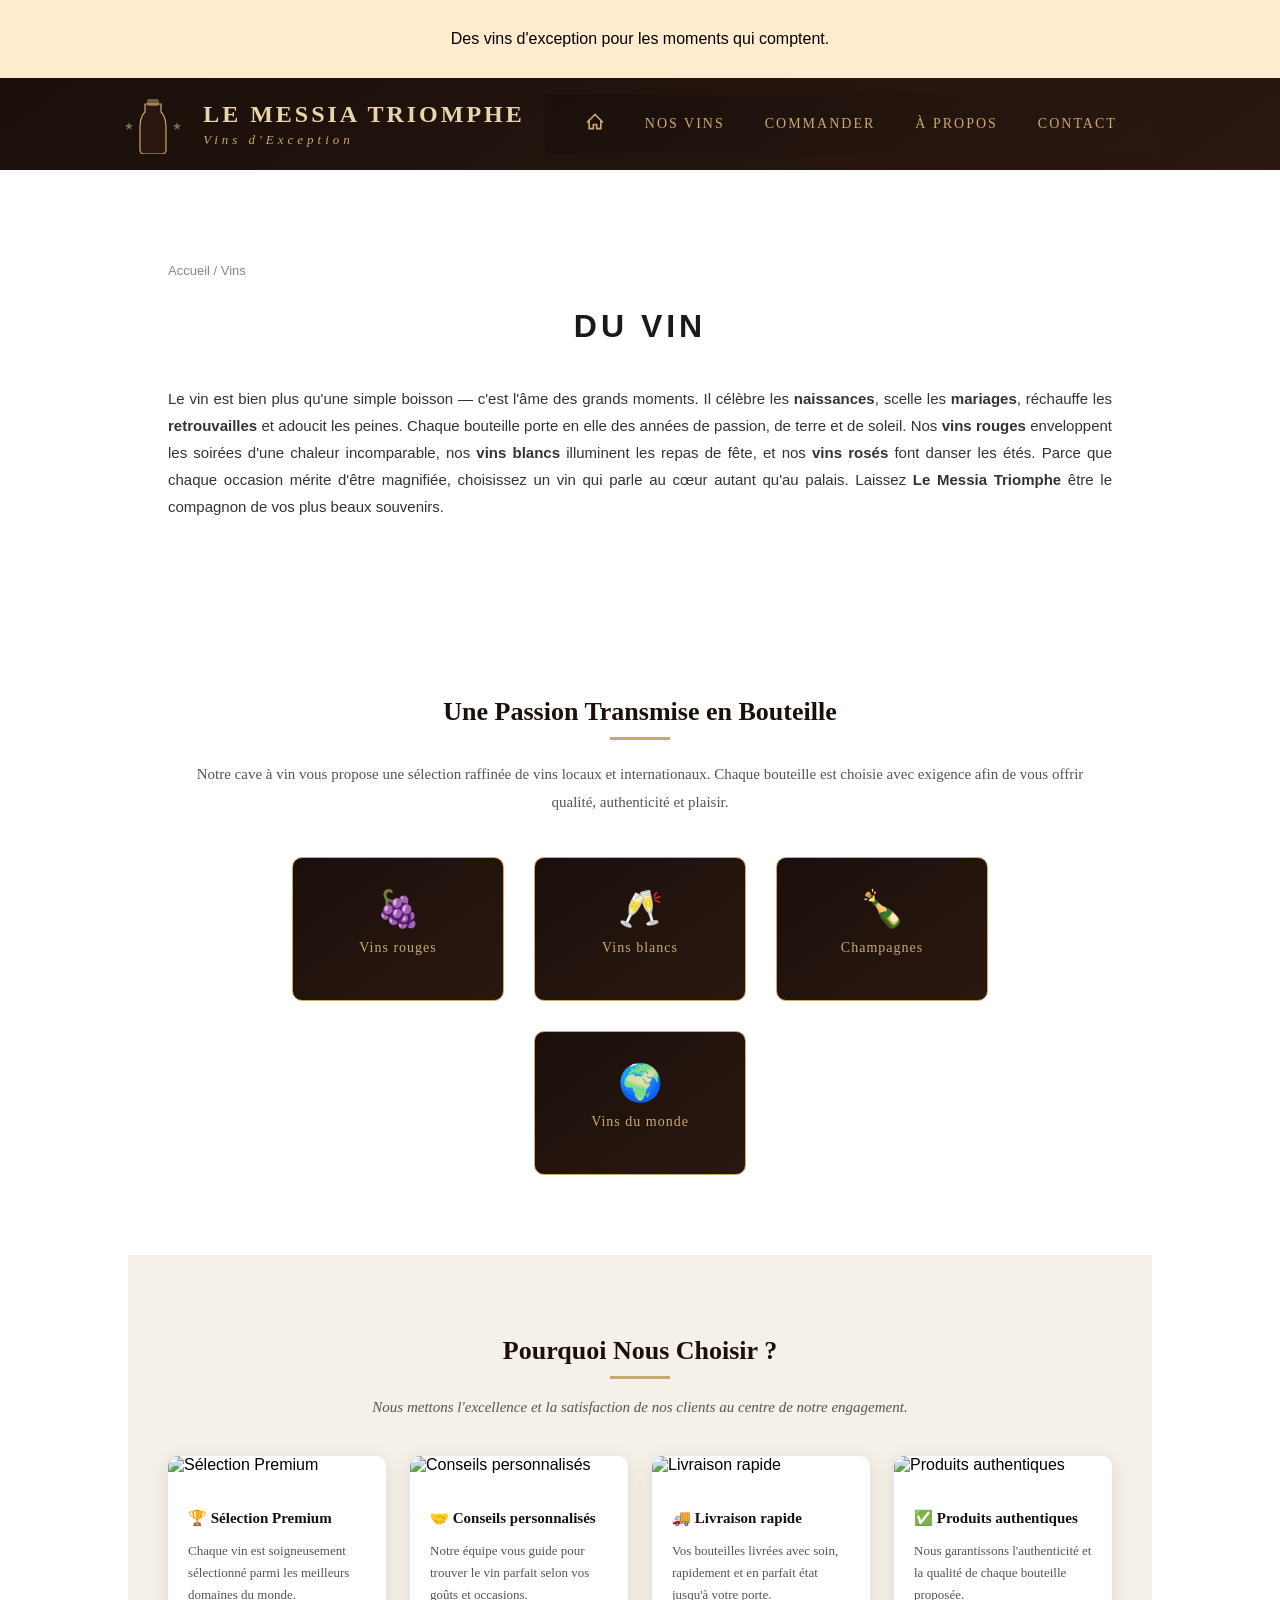
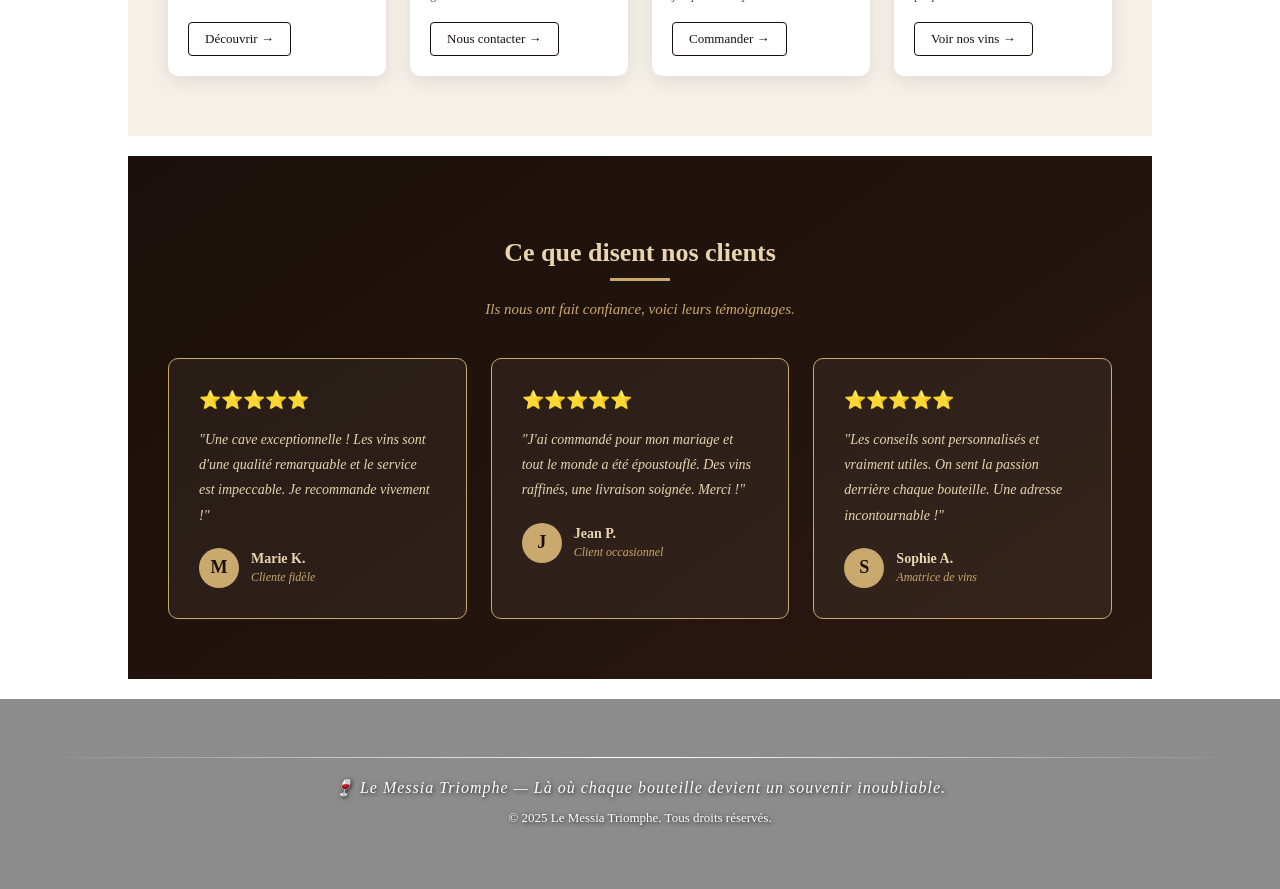
==== cave-à-vin.html @ 479838c8 "Add files via upload" ====
<!DOCTYPE html>
<html lang="fr">
<head>
    <meta charset="UTF-8">
    <meta name="viewport" content="width=device-width, initial-scale=1.0">
    <title>Cave à Vin "LE MESSIA TRIOMPHE" – Découvrez Nos Grands Crus</title>
    <link rel="stylesheet" href="cave-à-vin.css">
</head>

<body>
 <header>   
   <p class="message">Des vins d'exception pour les moments qui comptent.
</p>
   <div class="head">
     <svg width="60" height="60" viewBox="0 0 60 60" fill="none">
      <path d="M22 10h16v8c0 0 5 4 5 14v24a4 4 0 0 1-4 4H21a4 4 0 0 1-4-4V32c0-10 5-14 5-14V10z" fill="#2a1810" stroke="#c9a96e" stroke-width="1.2"/>
      <rect x="24" y="5" width="12" height="7" rx="2" fill="#c9a96e" opacity="0.5"/>
      <path d="M6 28 L7 31 L10 31 L7.5 33 L8.5 36 L6 34 L3.5 36 L4.5 33 L2 31 L5 31 Z" fill="#c9a96e" opacity="0.6"/>
      <path d="M54 28 L55 31 L58 31 L55.5 33 L56.5 36 L54 34 L51.5 36 L52.5 33 L50 31 L53 31 Z" fill="#c9a96e" opacity="0.6"/>
    </svg>
 
    <!-- Texte -->
    <div class="head-text">
      <span class="head-nom">LE MESSIA TRIOMPHE</span>
      <span class="head-slogan">Vins d'Exception</span>
   

   </div>

   <nav>
  <ul>
    <li>
      <a href="cave-à-vin.html">
        <!-- Icône maison SVG -->
        <svg width="20" height="20" viewBox="0 0 24 24" fill="none">
          <path d="M3 12L12 3L21 12" stroke="#c9a96e" stroke-width="2" stroke-linecap="round"/>
          <path d="M5 10V20H10V15H14V20H19V10" stroke="#c9a96e" stroke-width="2" stroke-linecap="round" stroke-linejoin="round"/>
        </svg>
      </a>
    </li>
    <li><a href="vins.html">Nos Vins</a></li>
    <li><a href="commander.html">Commander</a></li>
    <li><a href="à-propos.html">À Propos</a></li>
    <li><a href="contact.html">Contact</a></li>
  </ul>
</nav>
</header>

<main class="main">
<section id="accueil">
  <p class="fil-ariane">Accueil / Vins</p>
  <h2>DU VIN</h2>
  <p class="texte-accueil">
    Le vin est bien plus qu'une simple boisson — c'est l'âme des 
    grands moments. Il célèbre les <strong>naissances</strong>, 
    scelle les <strong>mariages</strong>, réchauffe les 
    <strong>retrouvailles</strong> et adoucit les peines. 
    Chaque bouteille porte en elle des années de passion, de terre 
    et de soleil. Nos <strong>vins rouges</strong> enveloppent les 
    soirées d'une chaleur incomparable, nos <strong>vins blancs</strong> 
    illuminent les repas de fête, et nos <strong>vins rosés</strong> 
    font danser les étés. Parce que chaque occasion mérite d'être 
    magnifiée, choisissez un vin qui parle au cœur autant qu'au palais. 
    Laissez <strong>Le Messia Triomphe</strong> être le compagnon 
    de vos plus beaux souvenirs.
  </p>



</section>

<section id="presentation">
  <div class="presentation-container">

    <h2 class="presentation-titre">Une Passion Transmise en Bouteille</h2>
    <div class="presentation-ligne"></div>
    <p class="presentation-texte">
      Notre cave à vin vous propose une sélection raffinée de vins locaux et internationaux.
      Chaque bouteille est choisie avec exigence afin de vous offrir qualité, authenticité et plaisir.
    </p>

    <div class="presentation-cards">
      <div class="pcard">
        <span>🍇</span>
        <p>Vins rouges</p>
      </div>
      <div class="pcard">
        <span>🥂</span>
        <p>Vins blancs</p>
      </div>
      <div class="pcard">
        <span>🍾</span>
        <p>Champagnes</p>
      </div>
      <div class="pcard">
        <span>🌍</span>
        <p>Vins du monde</p>
      </div>
    </div>

  </div>
</section>

<section id="pourquoi">
  <div class="pourquoi-container">

    <h2 class="pourquoi-titre">Pourquoi Nous Choisir ?</h2>
    <div class="pourquoi-ligne"></div>
    <p class="pourquoi-intro">
      Nous mettons l'excellence et la satisfaction de nos clients au centre de notre engagement.
    </p>

    <div class="pourquoi-cards">

      <div class="wcard">
        <img src="https://images.unsplash.com/photo-1474722883778-792e7990302f?w=400" alt="Sélection Premium">
        <div class="wcard-body">
          <h3>🏆 Sélection Premium</h3>
          <p>Chaque vin est soigneusement sélectionné parmi les meilleurs domaines du monde.</p>
          <a href="vins.html" class="wcard-btn">Découvrir →</a>
        </div>
      </div>

      <div class="wcard">
        <img src="https://images.unsplash.com/photo-1510812431401-41d2bd2722f3?w=400" alt="Conseils personnalisés">
        <div class="wcard-body">
          <h3>🤝 Conseils personnalisés</h3>
          <p>Notre équipe vous guide pour trouver le vin parfait selon vos goûts et occasions.</p>
          <a href="contact.html" class="wcard-btn">Nous contacter →</a>
        </div>
      </div>

      <div class="wcard">
        <img src="https://images.unsplash.com/photo-1558618666-fcd25c85cd64?w=400" alt="Livraison rapide">
        <div class="wcard-body">
          <h3>🚚 Livraison rapide</h3>
          <p>Vos bouteilles livrées avec soin, rapidement et en parfait état jusqu'à votre porte.</p>
          <a href="commander.html" class="wcard-btn">Commander →</a>
        </div>
      </div>

      <div class="wcard">
        <img src="https://images.unsplash.com/photo-1506377247377-2a5b3b417ebb?w=400" alt="Produits authentiques">
        <div class="wcard-body">
          <h3>✅ Produits authentiques</h3>
          <p>Nous garantissons l'authenticité et la qualité de chaque bouteille proposée.</p>
          <a href="vins.html" class="wcard-btn">Voir nos vins →</a>
        </div>
      </div>

    </div>
  </div>
</section>

<section id="avis">
  <div class="avis-container">

    <h2 class="avis-titre">Ce que disent nos clients</h2>
    <div class="avis-ligne"></div>
    <p class="avis-intro">Ils nous ont fait confiance, voici leurs témoignages.</p>

    <div class="avis-cards">

      <div class="acard">
        <div class="acard-etoiles">⭐⭐⭐⭐⭐</div>
        <p class="acard-texte">"Une cave exceptionnelle ! Les vins sont d'une qualité remarquable et le service est impeccable. Je recommande vivement !"</p>
        <div class="acard-auteur">
          <div class="acard-avatar">M</div>
          <div>
            <strong>Marie K.</strong>
            <span>Cliente fidèle</span>
          </div>
        </div>
      </div>

      <div class="acard">
        <div class="acard-etoiles">⭐⭐⭐⭐⭐</div>
        <p class="acard-texte">"J'ai commandé pour mon mariage et tout le monde a été époustouflé. Des vins raffinés, une livraison soignée. Merci !"</p>
        <div class="acard-auteur">
          <div class="acard-avatar">J</div>
          <div>
            <strong>Jean P.</strong>
            <span>Client occasionnel</span>
          </div>
        </div>
      </div>

      <div class="acard">
        <div class="acard-etoiles">⭐⭐⭐⭐⭐</div>
        <p class="acard-texte">"Les conseils sont personnalisés et vraiment utiles. On sent la passion derrière chaque bouteille. Une adresse incontournable !"</p>
        <div class="acard-auteur">
          <div class="acard-avatar">S</div>
          <div>
            <strong>Sophie A.</strong>
            <span>Amatrice de vins</span>
          </div>
        </div>
      </div>

    </div>
  </div>
</section>


</main>


<footer>
  <hr class="footer-ligne">
  <p class="footer-texte">
    🍷 <em>Le Messia Triomphe</em> — Là où chaque bouteille devient un souvenir inoubliable.
  </p>
  <p class="footer-copy">© 2025 Le Messia Triomphe. Tous droits réservés.</p>
</footer>


</body>
</html>
---- cave-à-vin.css ----
body {
  font-family: 'Inter', 'Segoe UI', Arial, sans-serif;
  background-image: url(https://i.pinimg.com/736x/8a/44/51/8a445153ec0508d6c50805e18ddd11cd.jpg) ;
  background-size: cover;
  background-repeat: no-repeat;
  background-position: center;
  min-height: 100vh;  
  margin: 0;
}

.message {
  font-family: Georgia, "Helvetica Neue", Helvetica, sans-serif;
  background-color: blanchedalmond;
  text-align: center;
  margin: auto;
  padding: 30px 40px;
}

.head {
  width: 100%;
  background: linear-gradient(145deg, #1a0f0a, #2a1810);
  display: flex;
  align-items: center;
  justify-content: center;
  gap: 20px;
  padding: 16px 40px;
  box-sizing: border-box;
}

.head-text {
  display: flex;
  flex-direction: column;
}

.head-nom {
  font-family: Georgia, serif;
  font-size: 24px;
  font-weight: 700;
  color: #e8d5b0;
  letter-spacing: 3px;
}

.head-slogan {
  font-family: Georgia, serif;
  font-size: 13px;
  font-style: italic;
  color: #c9a96e;
  letter-spacing: 4px;
  margin-top: 4px;
}

nav {
  background: linear-gradient(145deg, #1a0f0a, #2a1810);
  padding: 0 40px;
  position: sticky;
  top: 0;
  z-index: 100;
}

nav ul {
  list-style: none;
  margin: 0;
  padding: 0;
  display: flex;
  align-items: center;
  gap: 40px;
}

nav ul li a {
  color: #c9a96e;
  text-decoration: none;
  font-family: Georgia, serif;
  font-size: 14px;
  letter-spacing: 2px;
  text-transform: uppercase;
  padding: 18px 0;
  display: block;
  transition: color 0.3s ease;
}

nav ul li a:hover {
  color: #e8d5b0;
}

.main{
  
  
  margin: 0 auto;
  background: rgba(255, 255, 255, 0.95);
  padding: 20px;
  width: 80%;
}



#accueil {
  padding: 60px 40px;
  background: rgba(255, 255, 255, 0.85);
}

.fil-ariane {
  font-size: 13px;
  color: #888;
  margin-bottom: 30px;
}

#accueil h2 {
  font-family: 'Arial', sans-serif;
  font-size: 32px;
  font-weight: 700;
  text-align: center;
  letter-spacing: 4px;
  color: #1a1a1a;
  margin-bottom: 40px;
}

.texte-accueil {
  font-family: 'Arial', sans-serif;
  font-size: 15px;
  color: #333;
  line-height: 1.8;
  text-align: justify;
}


#apropos {
  background: rgba(255, 255, 255, 0.95);
  padding: 50px 40px;
  margin-top: 20px;
}

.apropos-container {
  display: flex;
  gap: 40px;
  align-items: center;
  max-width: 900px;
  margin: 0 auto;
}

.apropos-texte {
  flex: 1;
}

.apropos-texte h2 {
  font-family: Georgia, serif;
  font-size: 22px;
  font-weight: 700;
  color: #1a0f0a;
  margin-bottom: 10px;
}

.apropos-ligne {
  width: 60px;
  height: 3px;
  background: #c9a96e;
  margin-bottom: 20px;
}

.apropos-texte p {
  font-family: Georgia, serif;
  font-size: 14px;
  color: #333;
  line-height: 1.9;
  text-align: justify;
}

.lire-plus {
  display: inline-block;
  margin-top: 20px;
  color: #c9a96e;
  font-family: Georgia, serif;
  font-size: 14px;
  text-decoration: none;
  font-weight: 600;
}

.lire-plus:hover {
  color: #1a0f0a;
}

.apropos-image {
  flex: 1;
}

.apropos-image img {
  width: 100%;
  border-radius: 10px;
  object-fit: cover;
  height: 350px;
}

#presentation {
  background: rgba(255, 255, 255, 0.95);
  padding: 60px 40px;
  margin-top: 20px;
  text-align: center;
}

.presentation-container {
  max-width: 900px;
  margin: 0 auto;
}

.presentation-titre {
  font-family: Georgia, serif;
  font-size: 26px;
  font-weight: 700;
  color: #1a0f0a;
  margin-bottom: 10px;
}

.presentation-ligne {
  width: 60px;
  height: 3px;
  background: #c9a96e;
  margin: 0 auto 20px auto;
}

.presentation-texte {
  font-family: Georgia, serif;
  font-size: 15px;
  color: #555;
  line-height: 1.9;
  margin-bottom: 40px;
}

.presentation-cards {
  display: flex;
  justify-content: center;
  gap: 30px;
  flex-wrap: wrap;
}

.pcard {
  background: linear-gradient(145deg, #1a0f0a, #2a1810);
  border: 1px solid #c9a96e;
  border-radius: 10px;
  padding: 30px 25px;
  width: 160px;
  text-align: center;
  transition: transform 0.3s ease;
}

.pcard:hover {
  transform: translateY(-6px);
}

.pcard span {
  font-size: 36px;
}

.pcard p {
  color: #c9a96e;
  font-family: Georgia, serif;
  font-size: 14px;
  margin-top: 10px;
  letter-spacing: 1px;
}

#pourquoi {
  background: #f5f0e8;
  padding: 60px 40px;
  margin-top: 20px;
  text-align: center;
}

.pourquoi-container {
  max-width: 1000px;
  margin: 0 auto;
}

.pourquoi-titre {
  font-family: Georgia, serif;
  font-size: 26px;
  font-weight: 700;
  color: #1a0f0a;
  margin-bottom: 10px;
}

.pourquoi-ligne {
  width: 60px;
  height: 3px;
  background: #c9a96e;
  margin: 0 auto 20px auto;
}

.pourquoi-intro {
  font-family: Georgia, serif;
  font-size: 15px;
  color: #555;
  font-style: italic;
  margin-bottom: 40px;
}

.pourquoi-cards {
  display: flex;
  gap: 24px;
  flex-wrap: wrap;
  justify-content: center;
}

.wcard {
  background: white;
  border-radius: 10px;
  box-shadow: 0 4px 20px rgba(0,0,0,0.1);
  flex: 1;
  max-width: 220px;
  overflow: hidden;
  transition: transform 0.3s ease;
  text-align: left;
}

.wcard:hover {
  transform: translateY(-6px);
}

.wcard img {
  width: 100%;
  height: 160px;
  object-fit: cover;
}

.wcard-body {
  padding: 20px;
}

.wcard-body h3 {
  font-family: Georgia, serif;
  font-size: 15px;
  color: #1a0f0a;
  margin-bottom: 10px;
}

.wcard-body p {
  font-family: Georgia, serif;
  font-size: 13px;
  color: #555;
  line-height: 1.7;
  margin-bottom: 16px;
}

.wcard-btn {
  display: inline-block;
  padding: 8px 16px;
  border: 1px solid #1a0f0a;
  border-radius: 4px;
  color: #1a0f0a;
  font-family: Georgia, serif;
  font-size: 13px;
  text-decoration: none;
  transition: all 0.3s ease;
}

.wcard-btn:hover {
  background: #1a0f0a;
  color: #c9a96e;
}


#avis {
  background: linear-gradient(145deg, #1a0f0a, #2a1810);
  padding: 60px 40px;
  margin-top: 20px;
  text-align: center;
}

.avis-container {
  max-width: 1000px;
  margin: 0 auto;
}

.avis-titre {
  font-family: Georgia, serif;
  font-size: 26px;
  font-weight: 700;
  color: #e8d5b0;
  margin-bottom: 10px;
}

.avis-ligne {
  width: 60px;
  height: 3px;
  background: #c9a96e;
  margin: 0 auto 20px auto;
}

.avis-intro {
  font-family: Georgia, serif;
  font-size: 15px;
  color: #c9a96e;
  font-style: italic;
  margin-bottom: 40px;
}

.avis-cards {
  display: flex;
  gap: 24px;
  flex-wrap: wrap;
  justify-content: center;
}

.acard {
  background: rgba(255, 255, 255, 0.05);
  border: 1px solid #c9a96e;
  border-radius: 10px;
  padding: 30px;
  flex: 1;
  max-width: 280px;
  text-align: left;
  transition: transform 0.3s ease;
}

.acard:hover {
  transform: translateY(-6px);
  background: rgba(201, 169, 110, 0.1);
}

.acard-etoiles {
  font-size: 18px;
  margin-bottom: 16px;
}

.acard-texte {
  font-family: Georgia, serif;
  font-size: 14px;
  color: #e8d5b0;
  line-height: 1.8;
  font-style: italic;
  margin-bottom: 20px;
}

.acard-auteur {
  display: flex;
  align-items: center;
  gap: 12px;
}

.acard-avatar {
  width: 40px;
  height: 40px;
  border-radius: 50%;
  background: #c9a96e;
  color: #1a0f0a;
  font-family: Georgia, serif;
  font-weight: 700;
  font-size: 18px;
  display: flex;
  align-items: center;
  justify-content: center;
}

.acard-auteur strong {
  display: block;
  color: #e8d5b0;
  font-family: Georgia, serif;
  font-size: 14px;
}

.acard-auteur span {
  color: #c9a96e;
  font-family: Georgia, serif;
  font-size: 12px;
  font-style: italic;
}

footer {
  background-image: url(../../../Téléchargements/karim-ben-van-NIuPijtYdz4-unsplash.jpg);
  background-size: cover;
  background-position: center;
  position: relative;
  padding: 50px 40px;
  text-align: center;
}

footer::before {
  content: '';
  position: absolute;
  top: 0; left: 0;
  width: 100%;
  height: 100%;
  background: rgba(0, 0, 0, 0.45); /* overlay léger pour garder les fleurs visibles */
}

footer * {
  position: relative;
  z-index: 1;
}

.footer-ligne {
  border: none;
  height: 1px;
  background: linear-gradient(90deg, transparent, #ffffff, transparent);
  margin-bottom: 20px;
}

.footer-texte {
  font-family: Georgia, serif;
  font-size: 16px;
  color: #ffffff;        /* ← blanc pour bien lire */
  font-style: italic;
  letter-spacing: 1px;
  margin-bottom: 10px;
  text-shadow: 1px 1px 4px rgba(0,0,0,0.8); /* ← ombre pour lisibilité */
}

.footer-copy {
  font-family: Georgia, serif;
  font-size: 13px;
  color: #ffffff;        /* ← blanc */
  text-shadow: 1px 1px 4px rgba(0,0,0,0.8);
}



.vins-intro {
  background: rgba(255, 255, 255, 0.95);
  text-align: center;
  padding: 50px 40px 30px 40px;
  max-width: 800px;
  margin: 20px auto;  /* ← changez 0 auto par 20px auto */
}



.vins-intro-titre {
  font-family: Georgia, serif;
  font-size: 28px;
  font-weight: 700;
  color: #1a0f0a;
  margin-bottom: 10px;
}

.vins-intro-ligne {
  width: 60px;
  height: 3px;
  background: #c9a96e;
  margin: 0 auto 20px auto;
}

.vins-intro-texte {
  font-family: Georgia, serif;
  font-size: 15px;
  color: #555;
  line-height: 1.9;
  font-style: italic;
}

/* ─── GRILLE DES VINS ─── */
.vins-grille {
  display: flex;
  flex-wrap: wrap;
  gap: 24px;
  justify-content: center;
  padding: 40px;
  max-width: 1200px;
  margin: 0 auto;
}

/* ─── CARTE VIN ─── */
.vcard {
  background: white;
  border-radius: 10px;
  box-shadow: 0 4px 20px rgba(0,0,0,0.15);
  width: 200px;
  overflow: hidden;
  transition: transform 0.3s ease;
  text-align: center;
}

.vcard:hover {
  transform: translateY(-6px);
}

.vcard img {
  width: 100%;
  height: 200px;
  object-fit: cover;
}

.vcard-body {
  padding: 16px;
}

.vcard-body h3 {
  font-family: Georgia, serif;
  font-size: 14px;
  color: #1a0f0a;
  margin-bottom: 8px;
  min-height: 40px;
}

.vcard-prix {
  font-family: Georgia, serif;
  font-size: 16px;
  font-weight: 700;
  color: #c9a96e;
  margin-bottom: 12px;
}

.vcard-btn {
  display: inline-block;
  padding: 8px 20px;
  background: linear-gradient(145deg, #1a0f0a, #2a1810);
  color: #c9a96e;
  font-family: Georgia, serif;
  font-size: 13px;
  text-decoration: none;
  border-radius: 4px;
  transition: all 0.3s ease;
}

.vcard-btn:hover {
  background: #c9a96e;
  color: #1a0f0a;
}

#btn-top {
  position: fixed;
  bottom: 30px;
  right: 30px;
  background: linear-gradient(145deg, #1a0f0a, #2a1810);
  color: #c9a96e;
  border: 1px solid #c9a96e;
  border-radius: 50%;
  width: 55px;
  height: 55px;
  font-size: 18px;
  cursor: pointer;
  box-shadow: 0 4px 20px rgba(0,0,0,0.4);
  transition: transform 0.3s ease, background 0.3s ease;
  z-index: 999;
}

#btn-top:hover {
  transform: translateY(-4px);
  background: #c9a96e;
  color: #1a0f0a;
 }



 header {
  margin: 0;
  padding-bottom: 0;
}

nav {
  margin: 0;
  margin-top: 0;
  padding-top: 0;
}

body {
  margin: 0;
  padding: 0;
}

.cmd-main {
  max-width: 900px;
  margin: 30px auto;
  padding: 0 20px 40px 20px;
}
.cmd-titre {
  font-family: Georgia, serif;
  font-size: 28px;
  font-weight: 700;
  color: #e8d5b0;
  text-align: center;
  margin-bottom: 10px;
}
.cmd-ligne {
  width: 60px;
  height: 3px;
  background: #c9a96e;
  margin: 0 auto 16px auto;
}
.cmd-intro {
  font-family: Georgia, serif;
  font-size: 14px;
  color: #c9a96e;
  text-align: center;
  font-style: italic;
  margin-bottom: 40px;
}
.cmd-section {
  background: rgba(255,255,255,0.05);
  border: 1px solid #3d2415;
  border-radius: 10px;
  padding: 30px;
  margin-bottom: 24px;
}
.cmd-section h3 {
  font-family: Georgia, serif;
  font-size: 18px;
  color: #e8d5b0;
  margin-bottom: 8px;
  padding-bottom: 10px;
  border-bottom: 1px solid #3d2415;
}
.cmd-section-intro {
  font-family: Georgia, serif;
  font-size: 13px;
  color: #c9a96e;
  font-style: italic;
  margin-bottom: 20px;
}
.cmd-grid {
  display: flex;
  flex-wrap: wrap;
  gap: 16px;
}
.cmd-field {
  display: flex;
  flex-direction: column;
  flex: 1;
  min-width: 200px;
}
.cmd-field.full {
  width: 100%;
  flex: none;
}
.cmd-field label {
  font-family: Georgia, serif;
  font-size: 13px;
  color: #c9a96e;
  margin-bottom: 6px;
}
.cmd-field input,
.cmd-field select,
.cmd-field textarea {
  background: #1a0f0a;
  border: 1px solid #3d2415;
  border-radius: 6px;
  padding: 10px 14px;
  color: #e8d5b0;
  font-family: Georgia, serif;
  font-size: 14px;
  outline: none;
  transition: border 0.3s ease;
}
.cmd-field input:focus,
.cmd-field select:focus,
.cmd-field textarea:focus {
  border-color: #c9a96e;
}
.cmd-field input::placeholder,
.cmd-field textarea::placeholder {
  color: #555;
  font-style: italic;
}
.cmd-field select option {
  background: #1a0f0a;
  color: #e8d5b0;
}
.cmd-submit {
  text-align: center;
  margin-top: 30px;
}
.cmd-submit button {
  background: linear-gradient(145deg, #c9a96e, #a8843a);
  color: #1a0f0a;
  border: none;
  border-radius: 6px;
  padding: 16px 48px;
  font-family: Georgia, serif;
  font-size: 16px;
  font-weight: 700;
  letter-spacing: 2px;
  cursor: pointer;
  transition: transform 0.3s ease, box-shadow 0.3s ease;
}
.cmd-submit button:hover {
  transform: translateY(-3px);
  box-shadow: 0 8px 24px rgba(201,169,110,0.3);
}
.cmd-reassurance {
  font-family: Georgia, serif;
  font-size: 14px;
  color: #c9a96e;
  text-align: center;
  margin-top: 30px;
  font-style: italic;
}
.cmd-reassurance a {
  color: #e8d5b0;
  font-weight: 700;
  text-decoration: underline;
}
.cmd-reassurance a:hover {
  color: #c9a96e;
}
/* Fond spécifique à la page commander */
.cmd-main {
  max-width: 900px;
  margin: 30px auto;
  padding: 0 20px 40px 20px;
  background: rgba(10, 5, 3, 0.92); /* fond très sombre et opaque */
  border-radius: 12px;
}

.cmd-section {
  background: rgba(255, 255, 255, 0.08); /* légèrement plus clair */
  border: 1px solid #c9a96e;            /* bordure dorée plus visible */
  border-radius: 10px;
  padding: 30px;
  margin-bottom: 24px;
}


/* ─── PAGE CONTACT ─── */
.page-contact {
  background-image: url('https://i.pinimg.com/736x/8a/44/51/8a445153ec0508d6c50805e18ddd11cd.jpg');
  background-size: cover;
  background-repeat: no-repeat;
  background-position: center;
  background-attachment: fixed;
  position: relative;
}

.page-contact::before {
  content: '';
  position: fixed;
  top: 0; left: 0;
  width: 100%;
  height: 100%;
  background: rgba(0, 0, 0, 0.45); /* ← moins opaque pour voir l'image */
  z-index: 0;
  pointer-events: none; /* ← permet de cliquer à travers */
}

.page-contact header,
.page-contact nav,
.page-contact main,
.page-contact footer {
  position: relative;
  z-index: 1;
}

.contact-form-wrapper
 {
  background: rgba(10, 5, 3, 0.85);
  border-radius: 10px;
  padding: 30px;
}

.contact-infos {
  background: rgba(10, 5, 3, 0.75);
  border-radius: 10px;
  padding: 30px;
}

.contact-main {
  max-width: 1000px;
  margin: 30px auto;
  padding: 0 20px 40px 20px;
}

.contact-titre {
  font-family: Georgia, serif;
  font-size: 28px;
  font-weight: 700;
  color: #e8d5b0;
  text-align: center;
  margin-bottom: 10px;
}

.contact-ligne {
  width: 60px;
  height: 3px;
  background: #c9a96e;
  margin: 0 auto 16px auto;
}

.contact-intro {
  font-family: Georgia, serif;
  font-size: 14px;
  color: #c9a96e;
  text-align: center;
  font-style: italic;
  margin-bottom: 40px;
}

.contact-container {
  display: flex;
  gap: 40px;
  align-items: flex-start;
  flex-wrap: wrap;
}

/* INFOS */
.contact-infos {
  flex: 1;
  min-width: 280px;
}

.contact-infos-titre {
  font-family: Georgia, serif;
  font-size: 18px;
  font-weight: 700;
  color: #c9a96e;
  margin-bottom: 12px;
}

.contact-infos-desc {
  font-family: Georgia, serif;
  font-size: 13px;
  color: #aaa;
  line-height: 1.8;
  margin-bottom: 24px;
  text-align: justify;
}

.contact-item {
  display: flex;
  align-items: flex-start;
  gap: 14px;
  margin-bottom: 18px;
}

.contact-icon {
  font-size: 22px;
  width: 44px;
  height: 44px;
  border-radius: 50%;
  border: 1px solid #c9a96e;
  display: flex;
  align-items: center;
  justify-content: center;
  flex-shrink: 0;
}

.contact-item p {
  font-family: Georgia, serif;
  font-size: 14px;
  color: #e8d5b0;
  line-height: 1.7;
  margin: 0;
}

.contact-map {
  margin-top: 20px;
  border: 1px solid #3d2415;
  border-radius: 10px;
  overflow: hidden;
}

/* FORMULAIRE */
.contact-form-wrapper {
  flex: 1;
  min-width: 300px;
  background: rgba(255,255,255,0.04);
  border: 1px solid #3d2415;
  border-radius: 10px;
  padding: 30px;
}

.contact-form-titre {
  font-family: Georgia, serif;
  font-size: 18px;
  color: #e8d5b0;
  margin-bottom: 20px;
  padding-bottom: 10px;
  border-bottom: 1px solid #3d2415;
}

.contact-form-grid {
  display: flex;
  flex-wrap: wrap;
  gap: 16px;
  margin-bottom: 16px;
}

.contact-field {
  display: flex;
  flex-direction: column;
  flex: 1;
  min-width: 130px;
}

.contact-field.full {
  width: 100%;
  flex: none;
}

.contact-field label {
  font-family: Georgia, serif;
  font-size: 13px;
  color: #c9a96e;
  margin-bottom: 6px;
}

.contact-field input,
.contact-field textarea {
  background: #1a0f0a;
  border: 1px solid #3d2415;
  border-radius: 6px;
  padding: 10px 14px;
  color: #e8d5b0;
  font-family: Georgia, serif;
  font-size: 14px;
  outline: none;
  transition: border 0.3s ease;
}

.contact-field input:focus,
.contact-field textarea:focus { border-color: #c9a96e; }

.contact-field input::placeholder,
.contact-field textarea::placeholder { color: #555; font-style: italic; }

.contact-submit { text-align: right; margin-top: 16px; }

.contact-submit button {
  background: linear-gradient(145deg, #c9a96e, #a8843a);
  color: #1a0f0a;
  border: none;
  border-radius: 6px;
  padding: 12px 36px;
  font-family: Georgia, serif;
  font-size: 15px;
  font-weight: 700;
  cursor: pointer;
  transition: transform 0.3s ease;
}

.contact-submit button:hover { transform: translateY(-3px); }

/* BONUS CARDS */
.contact-bonus {
  display: flex;
  gap: 20px;
  flex-wrap: wrap;
  justify-content: center;
  margin-top: 50px;
}

.bonus-card {
  background: rgba(255,255,255,0.04);
  border: 1px solid #c9a96e;
  border-radius: 10px;
  padding: 24px 20px;
  flex: 1;
  max-width: 220px;
  text-align: center;
  transition: transform 0.3s ease;
}

.bonus-card:hover { transform: translateY(-5px); }

.bonus-card span { font-size: 32px; }

.bonus-card h4 {
  font-family: Georgia, serif;
  font-size: 15px;
  color: #e8d5b0;
  margin: 10px 0 8px 0;
}

.bonus-card p {
  font-family: Georgia, serif;
  font-size: 13px;
  color: #c9a96e;
  line-height: 1.7;
}

.contact-infos {
  background: rgba(20, 8, 4, 0.80);
  border-radius: 10px;
  padding: 30px;
}

.contact-form-wrapper {
  background: rgba(20, 8, 4, 0.80);
  border-radius: 10px;
  padding: 30px;
}

/* ─── COMMANDE SPÉCIALE ─── */
.vins-special {
  max-width: 700px;
  margin: 10px auto 50px auto;
  text-align: center;
  padding: 50px 40px;
  background: linear-gradient(145deg, rgba(26,15,10,0.95), rgba(42,24,16,0.95));
  border: 1px solid #c9a96e;
  border-radius: 16px;
  position: relative;
  overflow: hidden;
}

.vins-special::before {
  content: '';
  position: absolute;
  top: -40px; right: -40px;
  width: 150px; height: 150px;
  border-radius: 50%;
  background: rgba(201,169,110,0.06);
}

.vins-special::after {
  content: '';
  position: absolute;
  bottom: -40px; left: -40px;
  width: 150px; height: 150px;
  border-radius: 50%;
  background: rgba(201,169,110,0.06);
}

.vins-special-deco {
  font-size: 40px;
  display: block;
  margin-bottom: 16px;
  animation: flotter 3s ease-in-out infinite;
}

@keyframes flotter {
  0%, 100% { transform: translateY(0); }
  50% { transform: translateY(-8px); }
}

.vins-special-titre {
  font-family: Georgia, serif;
  font-size: 22px;
  color: #e8d5b0;
  margin-bottom: 16px;
  letter-spacing: 1px;
}

.vins-special-texte {
  font-family: Georgia, serif;
  font-size: 15px;
  color: #c9a96e;
  line-height: 1.9;
  font-style: italic;
}

.vins-special-lien {
  color: #e8d5b0;
  font-weight: 700;
  font-style: normal;
  text-decoration: none;
  border-bottom: 1px solid #c9a96e;
  padding-bottom: 2px;
  transition: color 0.3s ease, border-color 0.3s ease;
}

.vins-special-lien:hover {
  color: #c9a96e;
  border-color: #e8d5b0;
}
  
/* ─── PAGE À PROPOS ─── */
.page-apropos {
  
  background-size: cover;
  background-repeat: no-repeat;
  background-position: center;
  background-attachment: fixed;
  position: relative;
}

.page-apropos::before {
  content: '';
  position: fixed;
  top: 0; left: 0;
  width: 100%; height: 100%;
  background: rgba(0,0,0,0.55);
  z-index: 0;
  pointer-events: none;
}

.page-apropos header,
.page-apropos nav,
.page-apropos main,
.page-apropos footer {
  position: relative;
  z-index: 1;
}

.apropos-main {
  max-width: 900px;
  margin: 30px auto;
  padding: 0 20px 60px 20px;
}

.apropos-page-titre {
  font-family: Georgia, serif;
  font-size: 28px;
  font-weight: 700;
  color: #e8d5b0;
  text-align: center;
  margin-bottom: 10px;
}

.apropos-page-ligne {
  width: 60px;
  height: 3px;
  background: #c9a96e;
  margin: 0 auto 30px auto;
}

/* CITATION */
.apropos-citation {
  background: linear-gradient(145deg, rgba(26,15,10,0.95), rgba(42,24,16,0.95));
  border-left: 4px solid #c9a96e;
  border-radius: 10px;
  padding: 30px 40px;
  margin-bottom: 40px;
  text-align: center;
  position: relative;
}

.citation-guillemet {
  font-family: Georgia, serif;
  font-size: 80px;
  color: #c9a96e;
  opacity: 0.3;
  position: absolute;
  top: -10px;
  left: 20px;
  line-height: 1;
}

.apropos-citation p {
  font-family: Georgia, serif;
  font-size: 17px;
  color: #e8d5b0;
  font-style: italic;
  line-height: 1.8;
  margin-bottom: 10px;
}

.citation-auteur {
  font-family: Georgia, serif;
  font-size: 13px;
  color: #c9a96e;
  letter-spacing: 2px;
}

/* SECTIONS HISTOIRE & MISSION */
.apropos-section {
  display: flex;
  gap: 24px;
  align-items: flex-start;
  background: rgba(26,15,10,0.90);
  border: 1px solid #3d2415;
  border-radius: 12px;
  padding: 30px;
  margin-bottom: 24px;
}

.apropos-section-icon {
  font-size: 40px;
  flex-shrink: 0;
}

.apropos-section-content h3 {
  font-family: Georgia, serif;
  font-size: 20px;
  color: #e8d5b0;
  margin-bottom: 8px;
}

.apropos-section-ligne {
  width: 40px;
  height: 2px;
  background: #c9a96e;
  margin-bottom: 14px;
}

.apropos-section-content p {
  font-family: Georgia, serif;
  font-size: 14px;
  color: #c9a96e;
  line-height: 1.9;
  text-align: justify;
}

/* SÉLECTION */
.apropos-selection {
  background: rgba(26,15,10,0.90);
  border: 1px solid #3d2415;
  border-radius: 12px;
  padding: 30px;
  margin-bottom: 24px;
  text-align: center;
}

.apropos-selection-titre {
  font-family: Georgia, serif;
  font-size: 20px;
  color: #e8d5b0;
  margin-bottom: 10px;
}

.apropos-selection-intro {
  font-family: Georgia, serif;
  font-size: 14px;
  color: #c9a96e;
  font-style: italic;
  margin-bottom: 24px;
  line-height: 1.8;
}

.apropos-selection-cards {
  display: flex;
  gap: 16px;
  flex-wrap: wrap;
  justify-content: center;
}

.sel-card {
  background: rgba(201,169,110,0.08);
  border: 1px solid #c9a96e;
  border-radius: 10px;
  padding: 20px 16px;
  min-width: 120px;
  transition: transform 0.3s ease;
}

.sel-card:hover { transform: translateY(-5px); }

.sel-card span { font-size: 28px; display: block; margin-bottom: 8px; }

.sel-card p {
  font-family: Georgia, serif;
  font-size: 13px;
  color: #e8d5b0;
}

/* VALEURS */
.apropos-valeurs {
  background: rgba(26,15,10,0.90);
  border: 1px solid #3d2415;
  border-radius: 12px;
  padding: 30px;
  margin-bottom: 24px;
  text-align: center;
}

.apropos-valeurs-titre {
  font-family: Georgia, serif;
  font-size: 20px;
  color: #e8d5b0;
  margin-bottom: 10px;
}

.valeurs-grid {
  display: flex;
  gap: 20px;
  flex-wrap: wrap;
  justify-content: center;
}

.valeur-card {
  background: rgba(201,169,110,0.06);
  border: 1px solid #3d2415;
  border-radius: 10px;
  padding: 24px 20px;
  flex: 1;
  min-width: 180px;
  max-width: 200px;
  transition: transform 0.3s ease, border-color 0.3s ease;
}

.valeur-card:hover {
  transform: translateY(-5px);
  border-color: #c9a96e;
}

.valeur-card span { font-size: 28px; display: block; margin-bottom: 10px; }

.valeur-card h4 {
  font-family: Georgia, serif;
  font-size: 15px;
  color: #e8d5b0;
  margin-bottom: 8px;
}

.valeur-card p {
  font-family: Georgia, serif;
  font-size: 13px;
  color: #c9a96e;
  line-height: 1.7;
}

/* ENGAGEMENT */
.apropos-engagement {
  background: linear-gradient(145deg, rgba(26,15,10,0.95), rgba(42,24,16,0.95));
  border: 1px solid #c9a96e;
  border-radius: 12px;
  padding: 40px 30px;
  text-align: center;
}

.apropos-engagement span { font-size: 36px; display: block; margin-bottom: 12px; }

.apropos-engagement h3 {
  font-family: Georgia, serif;
  font-size: 20px;
  color: #e8d5b0;
  margin-bottom: 10px;
}

.apropos-engagement p {
  font-family: Georgia, serif;
  font-size: 14px;
  color: #c9a96e;
  line-height: 1.9;
  font-style: italic;
  max-width: 650px;
  margin: 0 auto 24px auto;
}

.apropos-engagement-btn {
  display: inline-block;
  padding: 14px 36px;
  background: linear-gradient(145deg, #c9a96e, #a8843a);
  color: #1a0f0a;
  font-family: Georgia, serif;
  font-size: 15px;
  font-weight: 700;
  border-radius: 6px;
  text-decoration: none;
  transition: transform 0.3s ease;
}

.apropos-engagement-btn:hover { transform: translateY(-3px); }

.apropos-section,
.apropos-selection,
.apropos-valeurs,
.apropos-citation,
.apropos-engagement {
  background: rgba(26, 10, 6, 0.88);
}
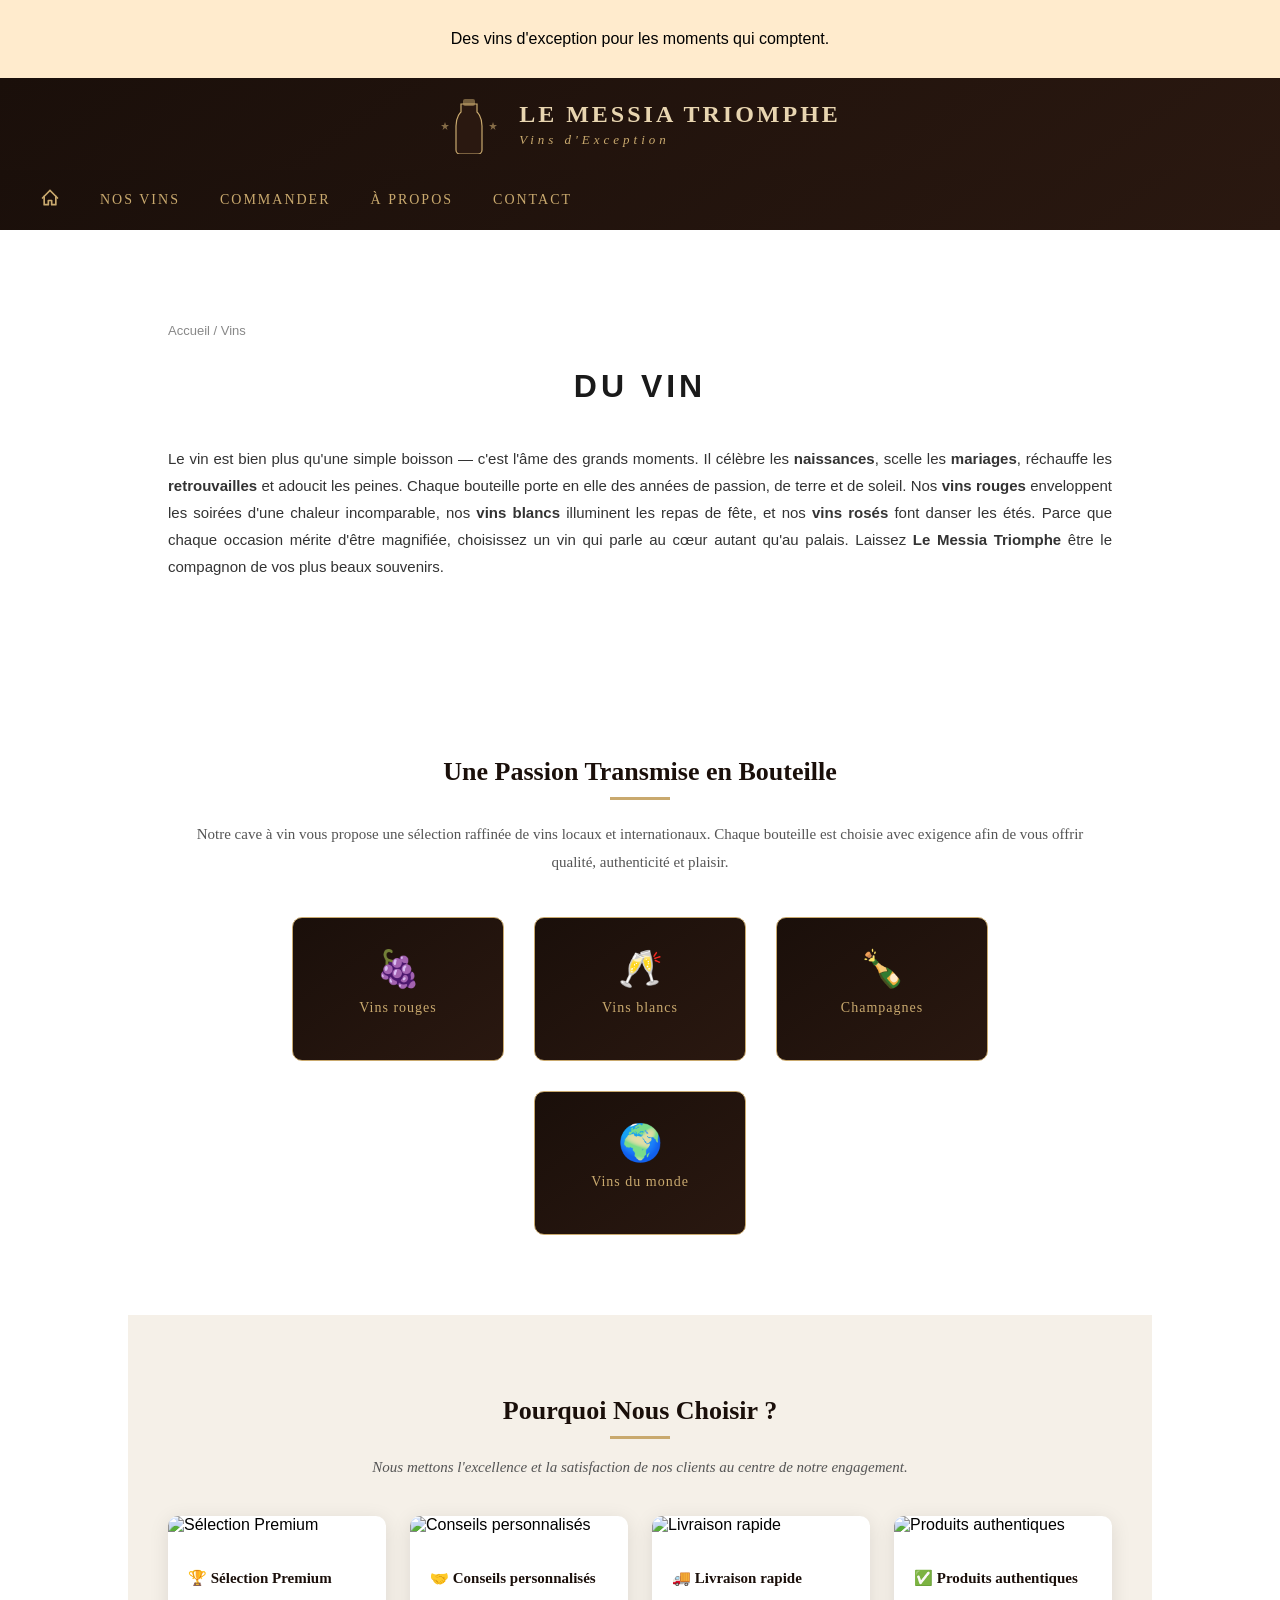
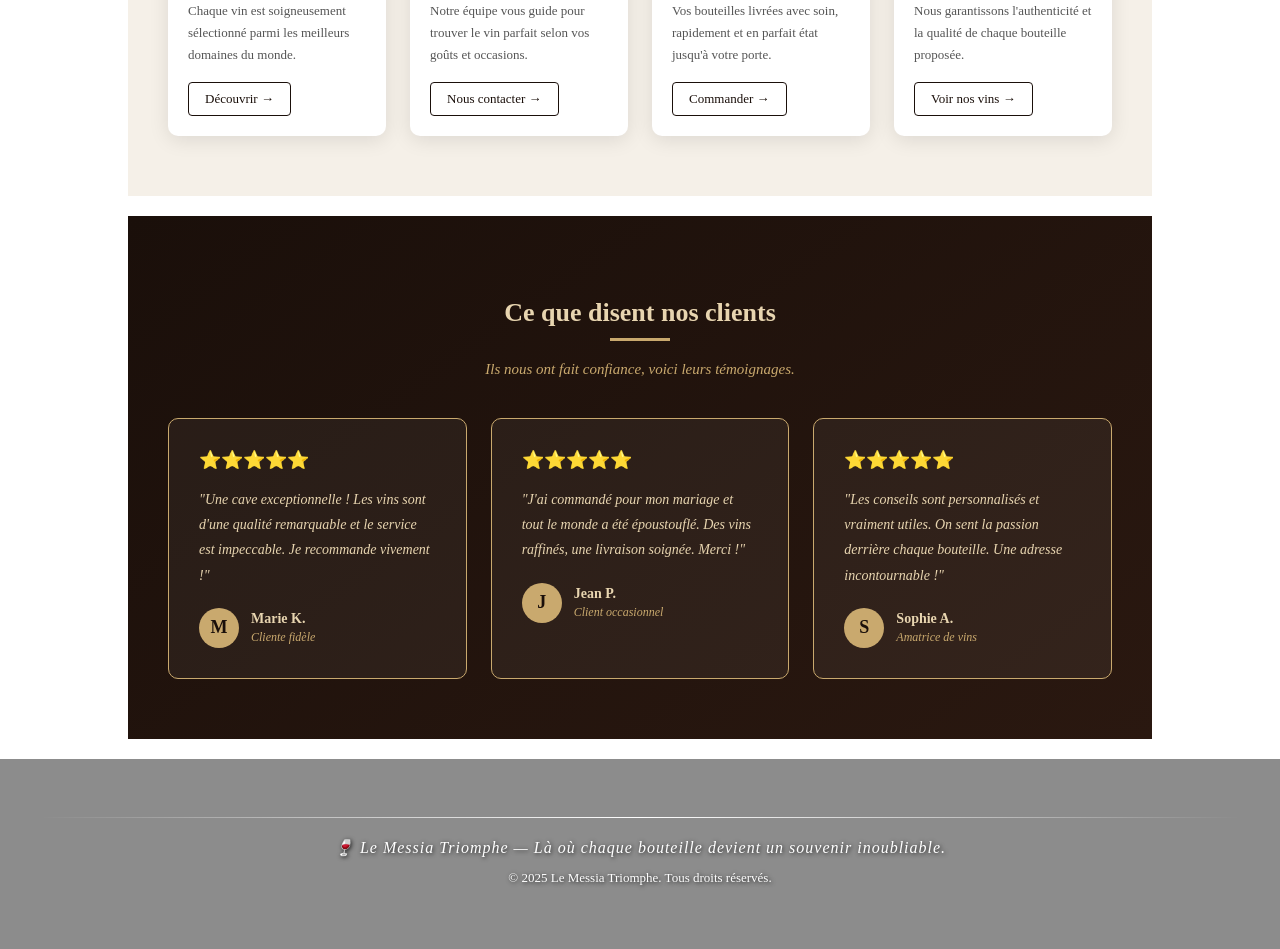
==== commit 81c64b43: "Update cave-à-vin.html" ====
--- a/cave-à-vin.html
+++ b/cave-à-vin.html
@@ -8,30 +8,32 @@
 </head>
 
 <body>
- <header>   
-   <p class="message">Des vins d'exception pour les moments qui comptent.
-</p>
-   <div class="head">
-     <svg width="60" height="60" viewBox="0 0 60 60" fill="none">
+<header>
+  <p class="message">Des vins d'exception pour les moments qui comptent.</p>
+  <div class="head">
+    <svg width="60" height="60" viewBox="0 0 60 60" fill="none">
       <path d="M22 10h16v8c0 0 5 4 5 14v24a4 4 0 0 1-4 4H21a4 4 0 0 1-4-4V32c0-10 5-14 5-14V10z" fill="#2a1810" stroke="#c9a96e" stroke-width="1.2"/>
       <rect x="24" y="5" width="12" height="7" rx="2" fill="#c9a96e" opacity="0.5"/>
       <path d="M6 28 L7 31 L10 31 L7.5 33 L8.5 36 L6 34 L3.5 36 L4.5 33 L2 31 L5 31 Z" fill="#c9a96e" opacity="0.6"/>
       <path d="M54 28 L55 31 L58 31 L55.5 33 L56.5 36 L54 34 L51.5 36 L52.5 33 L50 31 L53 31 Z" fill="#c9a96e" opacity="0.6"/>
     </svg>
- 
-    <!-- Texte -->
     <div class="head-text">
       <span class="head-nom">LE MESSIA TRIOMPHE</span>
       <span class="head-slogan">Vins d'Exception</span>
-   
-
-   </div>
-
-   <nav>
+    </div>
+  </div>
+</header>
+
+<button class="hamburger" onclick="toggleMenu()" id="burger">
+  <span></span>
+  <span></span>
+  <span></span>
+</button>
+
+<nav>
   <ul>
     <li>
       <a href="cave-à-vin.html">
-        <!-- Icône maison SVG -->
         <svg width="20" height="20" viewBox="0 0 24 24" fill="none">
           <path d="M3 12L12 3L21 12" stroke="#c9a96e" stroke-width="2" stroke-linecap="round"/>
           <path d="M5 10V20H10V15H14V20H19V10" stroke="#c9a96e" stroke-width="2" stroke-linecap="round" stroke-linejoin="round"/>
@@ -44,7 +46,6 @@
     <li><a href="contact.html">Contact</a></li>
   </ul>
 </nav>
-</header>
 
 <main class="main">
 <section id="accueil">
@@ -212,7 +213,12 @@
   </p>
   <p class="footer-copy">© 2025 Le Messia Triomphe. Tous droits réservés.</p>
 </footer>
-
+<script>
+  function toggleMenu() {
+    const menu = document.querySelector('nav ul');
+    menu.classList.toggle('open');
+  }
+</script>
 
 </body>
-</html>+</html>
--- a/cave-à-vin.css
+++ b/cave-à-vin.css
@@ -1434,3 +1434,193 @@
 .apropos-engagement {
   background: rgba(26, 10, 6, 0.88);
 }
+
+/* ─── RESPONSIVE MOBILE ─── */
+
+/* MENU HAMBURGER */
+.hamburger {
+  display: none;
+  flex-direction: column;
+  cursor: pointer;
+  gap: 5px;
+  padding: 10px;
+}
+
+.hamburger span {
+  display: block;
+  width: 25px;
+  height: 3px;
+  background: #c9a96e;
+  border-radius: 3px;
+  transition: all 0.3s ease;
+}
+
+@media (max-width: 768px) {
+
+  /* BODY */
+  body { overflow-x: hidden; }
+
+  /* HEADER */
+  .message { font-size: 12px; padding: 8px 16px; }
+
+  .head {
+    flex-direction: row;
+    justify-content: space-between;
+    align-items: center;
+    padding: 12px 16px;
+  }
+
+  .head svg { width: 40px; height: 40px; }
+  .head-nom { font-size: 14px; letter-spacing: 1px; }
+  .head-slogan { font-size: 10px; }
+
+  /* NAVBAR MOBILE */
+  .hamburger { display: flex; }
+
+  nav {
+    position: relative;
+    padding: 0;
+  }
+
+  nav ul {
+    display: none;
+    flex-direction: column;
+    gap: 0;
+    background: #1a0f0a;
+    position: absolute;
+    top: 0;
+    left: 0;
+    width: 100%;
+    z-index: 999;
+    border-top: 1px solid #c9a96e;
+  }
+
+  nav ul.open { display: flex; }
+
+  nav ul li { border-bottom: 1px solid #3d2415; width: 100%; }
+
+  nav ul li a {
+    display: block;
+    padding: 16px 20px;
+    font-size: 14px;
+    letter-spacing: 1px;
+  }
+
+  /* SECTIONS */
+  #accueil { padding: 30px 16px; }
+  #accueil h2 { font-size: 22px; }
+  .texte-accueil { font-size: 14px; }
+
+  #presentation { padding: 30px 16px; }
+  .presentation-titre { font-size: 20px; }
+  .presentation-cards { flex-direction: column; align-items: center; }
+  .pcard { max-width: 100%; width: 100%; }
+
+  #pourquoi { padding: 30px 16px; }
+  .pourquoi-titre { font-size: 20px; }
+  .pourquoi-cards { flex-direction: column; align-items: center; }
+  .wcard { max-width: 100%; width: 100%; }
+
+  #apropos { padding: 30px 16px; }
+  .apropos-container { flex-direction: column; }
+  .apropos-image { display: none; }
+
+  #avis { padding: 30px 16px; }
+  .avis-titre { font-size: 20px; }
+  .avis-cards { flex-direction: column; align-items: center; }
+  .acard { max-width: 100%; width: 100%; }
+
+  /* VINS */
+  .vins-intro { padding: 30px 16px; }
+  .vins-grille { padding: 16px; gap: 12px; }
+  .vcard { width: 47%; }
+
+  /* COMMANDER */
+  .cmd-main { padding: 0 12px 40px 12px; }
+  .cmd-titre { font-size: 22px; }
+  .cmd-grid { flex-direction: column; }
+  .cmd-field { min-width: 100%; }
+  .cmd-section { padding: 20px 16px; }
+
+  /* CONTACT */
+  .contact-main { padding: 0 12px 40px 12px; }
+  .contact-container { flex-direction: column; }
+  .contact-infos,
+  .contact-form-wrapper { min-width: 100%; width: 100%; }
+  .contact-form-grid { flex-direction: column; }
+  .contact-field { min-width: 100%; }
+  .contact-bonus { flex-direction: column; align-items: center; }
+  .bonus-card { max-width: 100%; width: 100%; }
+
+  /* À PROPOS PAGE */
+  .apropos-main { padding: 0 12px 40px 12px; }
+  .apropos-section { flex-direction: column; }
+  .valeurs-grid { flex-direction: column; align-items: center; }
+  .valeur-card { max-width: 100%; width: 100%; }
+  .apropos-selection-cards { flex-direction: column; align-items: center; }
+  .sel-card { max-width: 100%; width: 100%; }
+
+  /* VINS SPECIAL */
+  .vins-special { margin: 10px 12px 30px 12px; padding: 24px 16px; }
+}
+
+@media (max-width: 400px) {
+  .vcard { width: 100%; }
+  .head-nom { font-size: 12px; }
+}
+
+
+/* ─── CORRECTIONS DÉBORDEMENT MOBILE ─── */
+@media (max-width: 768px) {
+
+  /* FIX GLOBAL débordement */
+  * {
+    box-sizing: border-box;
+  }
+
+  html, body {
+    overflow-x: hidden;
+    width: 100%;
+    max-width: 100%;
+  }
+
+  /* FIX AVIS */
+  .acard {
+    max-width: 100%;
+    width: 100%;
+    box-sizing: border-box;
+    word-wrap: break-word;
+  }
+
+  /* FIX PRESENTATION CARDS */
+  .pcard {
+    max-width: 100%;
+    width: 100%;
+    box-sizing: border-box;
+  }
+
+  /* FIX CONTACT */
+  .contact-main {
+    padding: 0 12px 40px 12px;
+    width: 100%;
+    box-sizing: border-box;
+    overflow: hidden;
+  }
+
+  .contact-container {
+    width: 100%;
+    box-sizing: border-box;
+  }
+
+  .contact-infos,
+  .contact-form-wrapper {
+    width: 100%;
+    box-sizing: border-box;
+    overflow: hidden;
+  }
+
+  /* FIX TOUTES LES SECTIONS */
+  section, main, div {
+    max-width: 100%;
+  }
+}
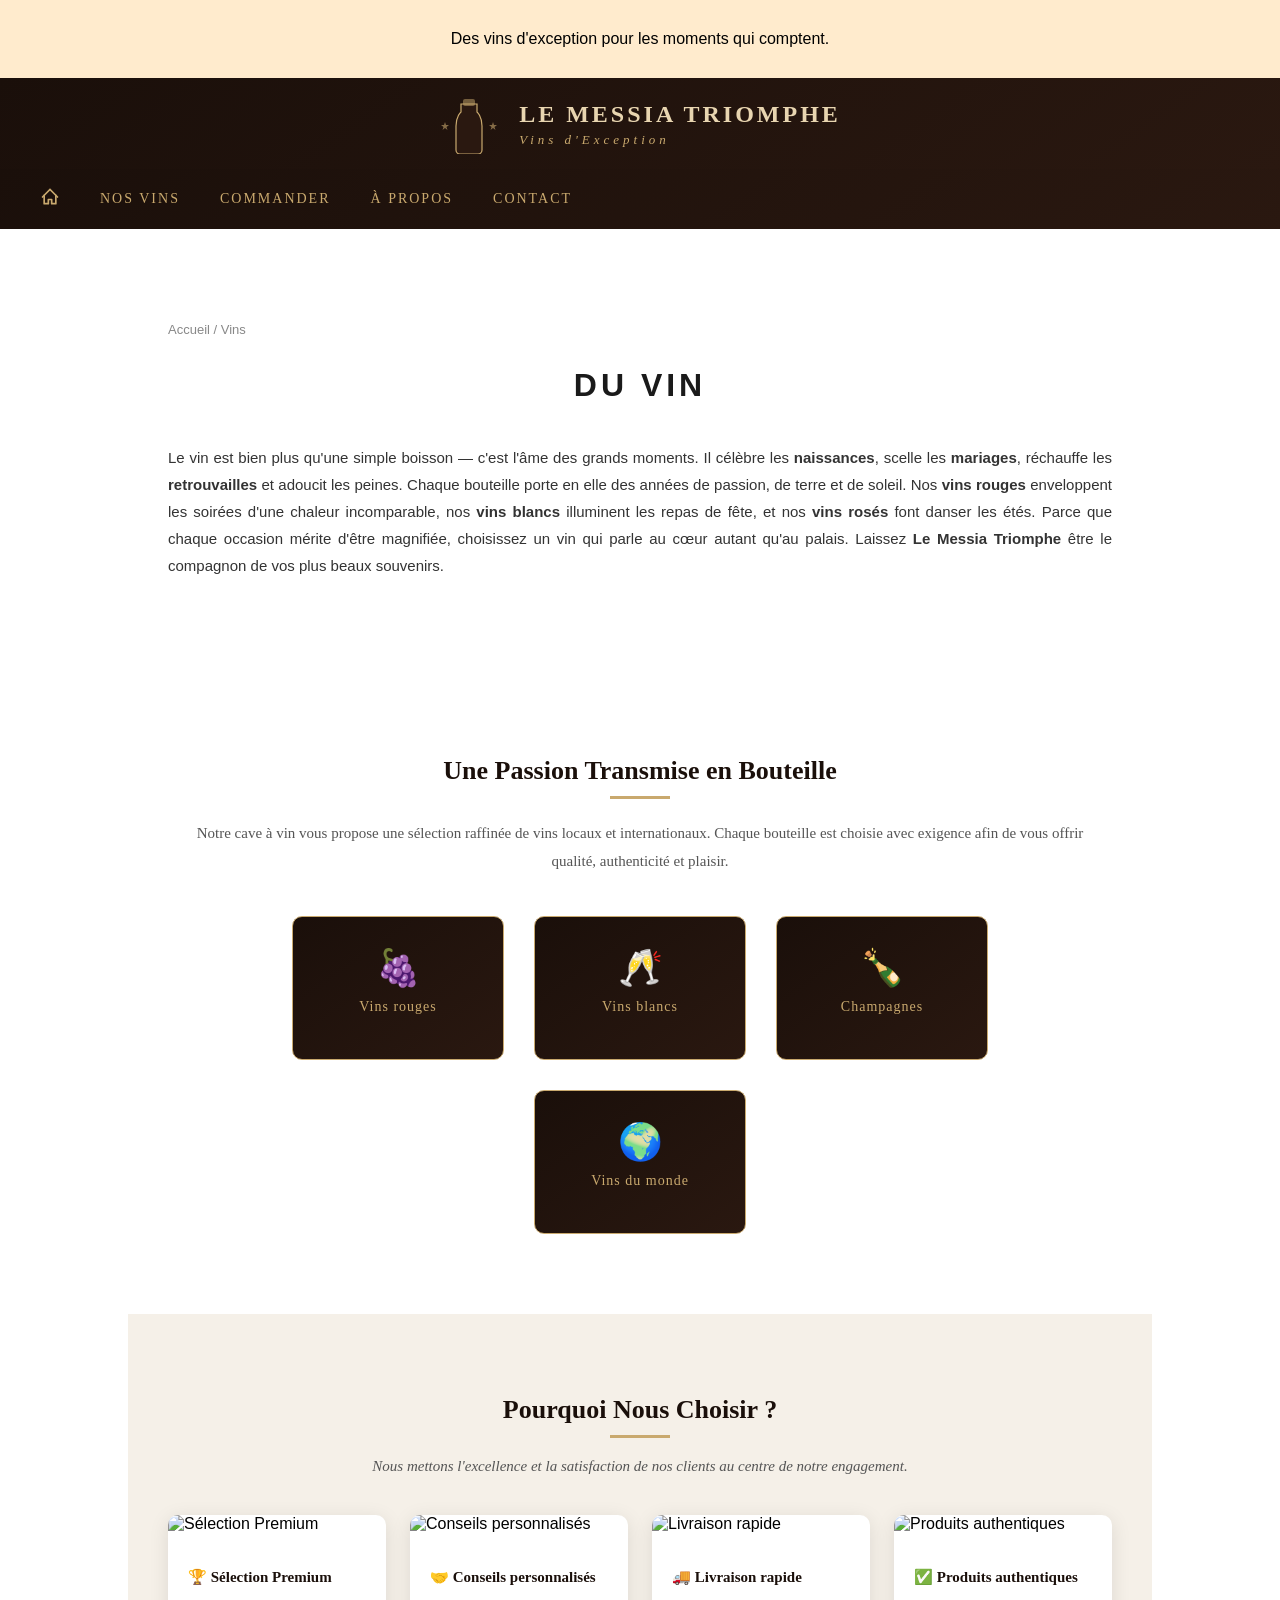
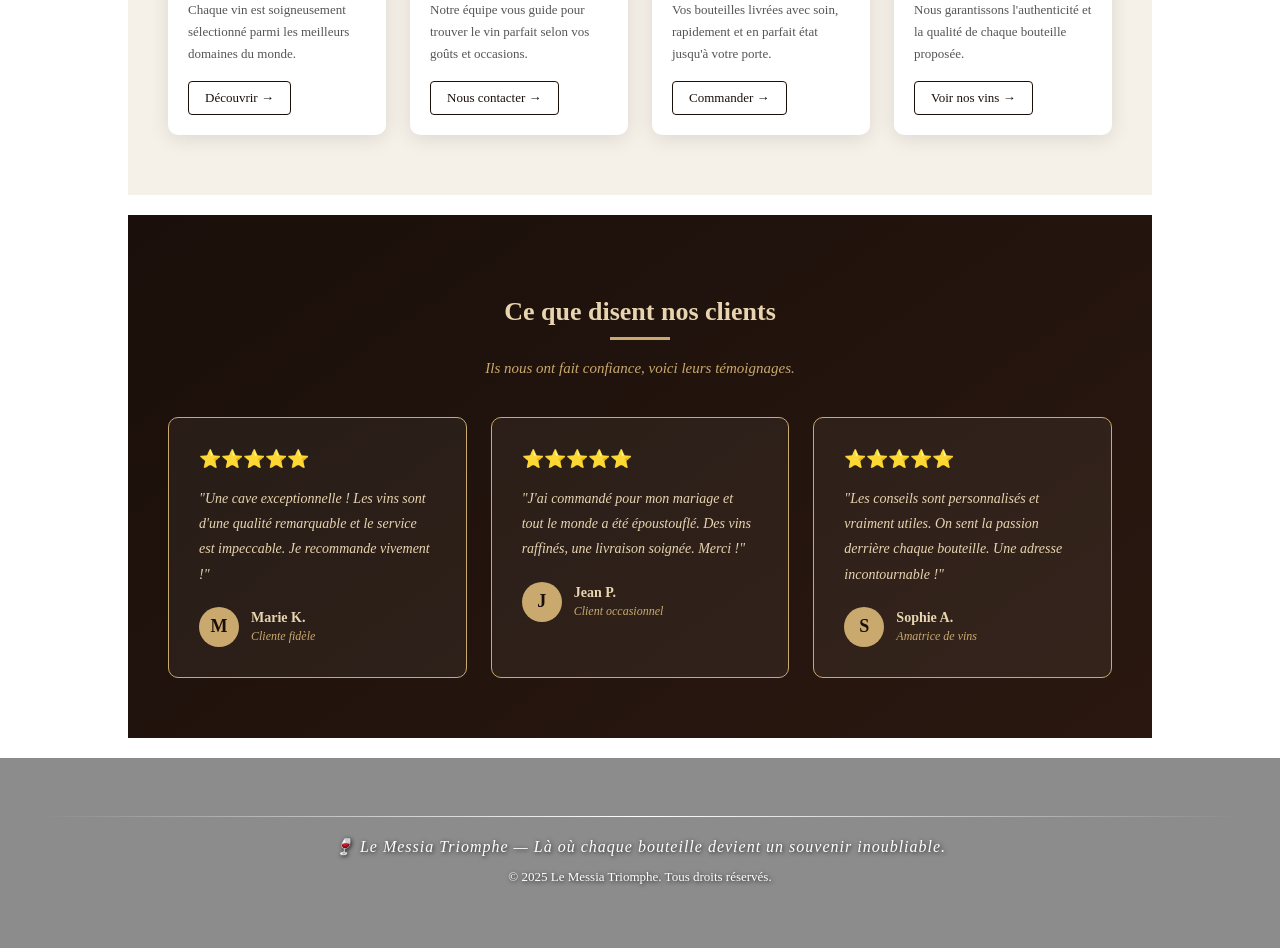
==== commit fa20c9de: "Update cave-à-vin.html" ====
--- a/cave-à-vin.html
+++ b/cave-à-vin.html
@@ -21,17 +21,16 @@
       <span class="head-nom">LE MESSIA TRIOMPHE</span>
       <span class="head-slogan">Vins d'Exception</span>
     </div>
+    <button class="hamburger" onclick="toggleMenu()" id="burger">
+      <span></span>
+      <span></span>
+      <span></span>
+    </button>
   </div>
 </header>
 
-<button class="hamburger" onclick="toggleMenu()" id="burger">
-  <span></span>
-  <span></span>
-  <span></span>
-</button>
-
 <nav>
-  <ul>
+  <ul id="nav-menu">
     <li>
       <a href="cave-à-vin.html">
         <svg width="20" height="20" viewBox="0 0 24 24" fill="none">
@@ -215,7 +214,7 @@
 </footer>
 <script>
   function toggleMenu() {
-    const menu = document.querySelector('nav ul');
+    const menu = document.getElementById('nav-menu');
     menu.classList.toggle('open');
   }
 </script>
--- a/cave-à-vin.css
+++ b/cave-à-vin.css
@@ -1624,3 +1624,37 @@
     max-width: 100%;
   }
 }
+
+header {
+  margin-bottom: 0;
+  padding-bottom: 0;
+}
+
+nav {
+  margin-top: 0;
+  padding-top: 0;
+}
+header {
+  margin: 0;
+  padding-bottom: 0;
+}
+
+nav {
+  margin: 0;
+  margin-top: -1px;
+}
+
+.hamburger {
+  display: none;
+  margin: 0;
+  padding: 0;
+  height: 0;
+}
+
+@media (max-width: 768px) {
+  .hamburger {
+    display: flex;
+    height: auto;
+    padding: 12px 16px;
+  }
+}
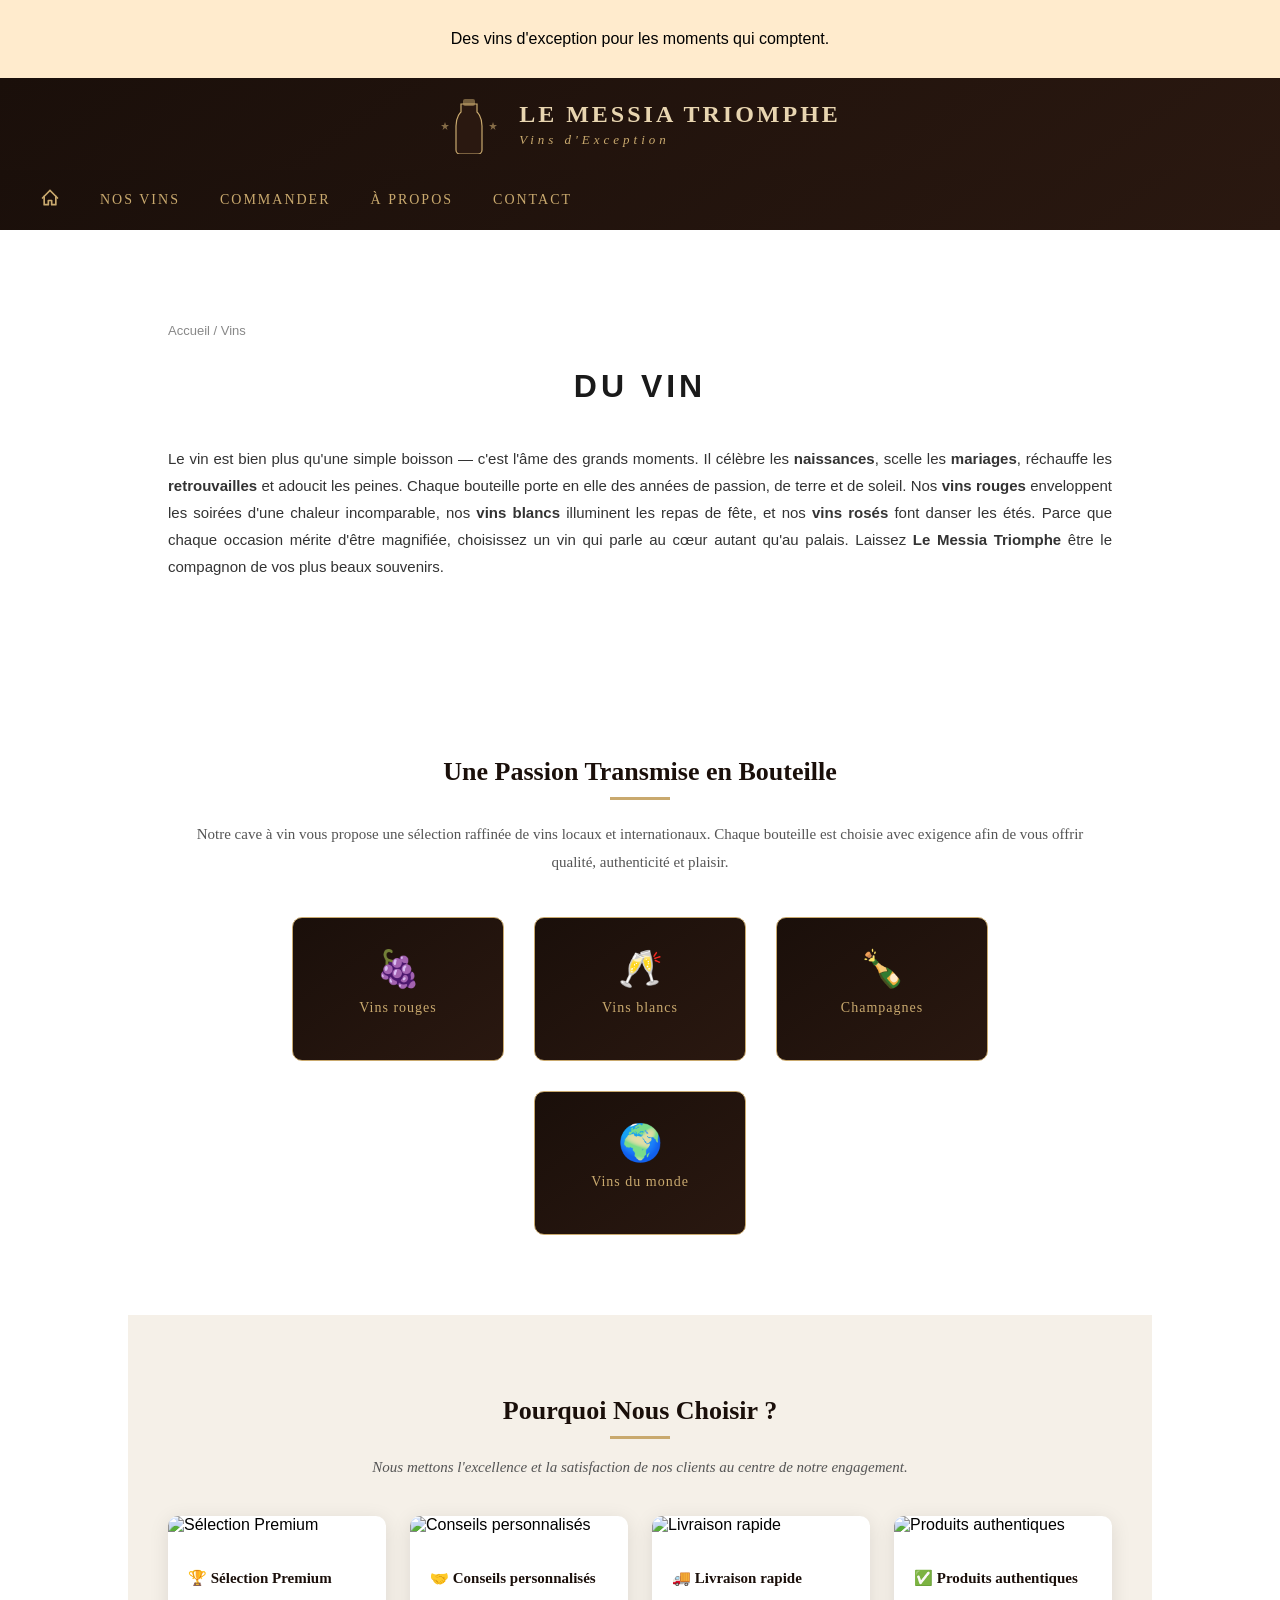
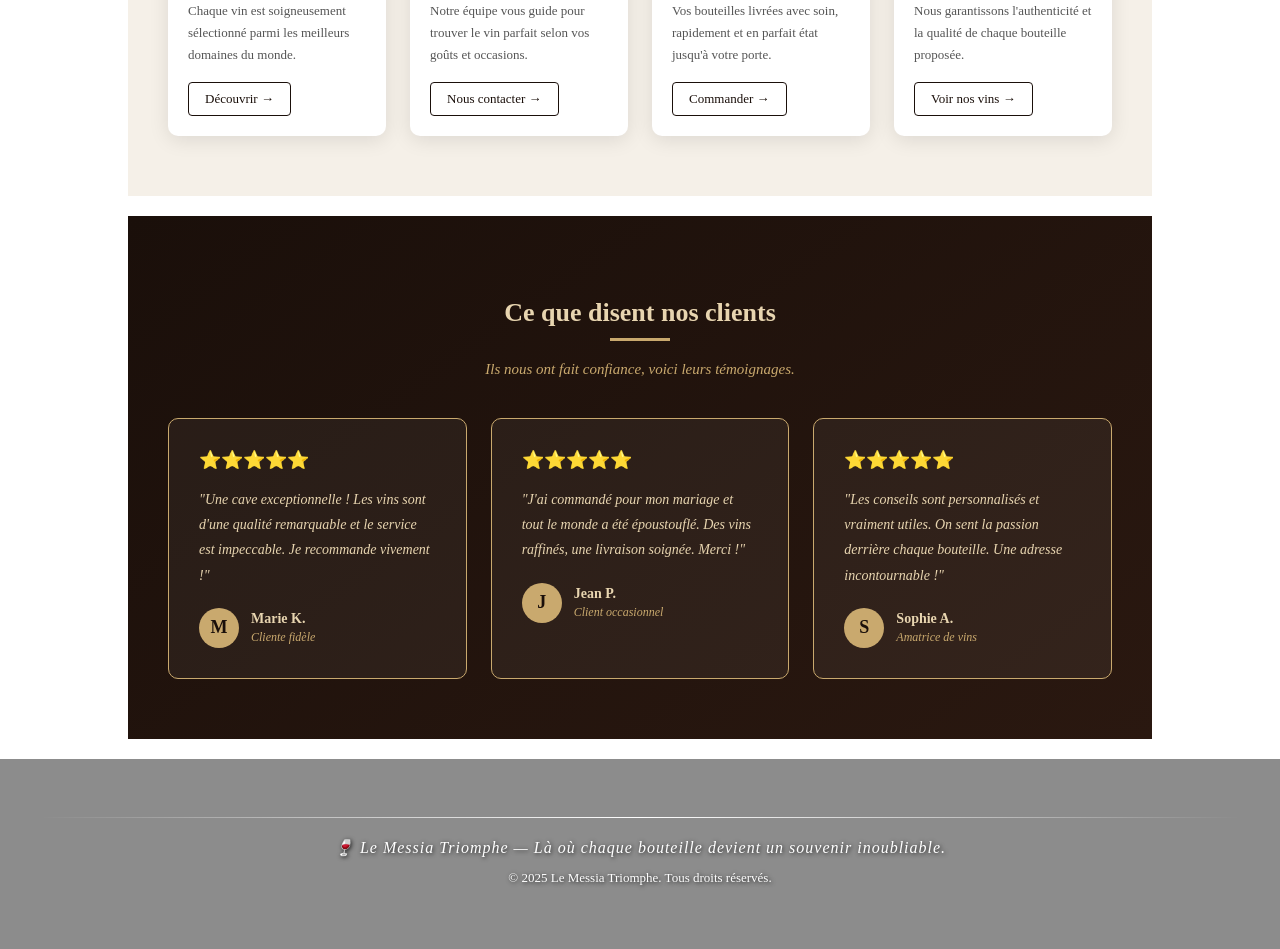
==== commit 3f4a09e4: "Update cave-à-vin.html" ====
--- a/cave-à-vin.html
+++ b/cave-à-vin.html
@@ -3,6 +3,7 @@
 <head>
     <meta charset="UTF-8">
     <meta name="viewport" content="width=device-width, initial-scale=1.0">
+    <meta name="google-site-verification" content="-_AMjEcJmowzv8Mzk979keKGY3OQOztno4eHLYrLaYE" />
     <title>Cave à Vin "LE MESSIA TRIOMPHE" – Découvrez Nos Grands Crus</title>
     <link rel="stylesheet" href="cave-à-vin.css">
 </head>
--- a/cave-à-vin.css
+++ b/cave-à-vin.css
@@ -1658,3 +1658,19 @@
     padding: 12px 16px;
   }
 }
+
+  /* ─── CORRECTIONS HAMBURGER FINAL ─── */
+header { margin: 0 !important; padding-bottom: 0 !important; }
+nav { margin-top: 0 !important; padding: 0 40px !important; background: linear-gradient(145deg, #1a0f0a, #2a1810) !important; position: sticky !important; top: 0 !important; z-index: 100 !important; }
+.hamburger { display: none !important; flex-direction: column; cursor: pointer; gap: 5px; padding: 10px; background: none !important; border: none !important; }
+.hamburger span { display: block; width: 25px; height: 3px; background: #c9a96e; border-radius: 3px; }
+
+@media (max-width: 768px) {
+  .hamburger { display: flex !important; }
+  .head { justify-content: space-between !important; padding: 12px 16px !important; }
+  nav { padding: 0 !important; position: relative !important; }
+  #nav-menu { display: none !important; flex-direction: column; width: 100%; background: #1a0f0a; }
+  #nav-menu.open { display: flex !important; }
+  #nav-menu li { border-bottom: 1px solid #3d2415; width: 100%; }
+  #nav-menu li a { display: block; padding: 16px 20px; font-size: 14px; }
+}
